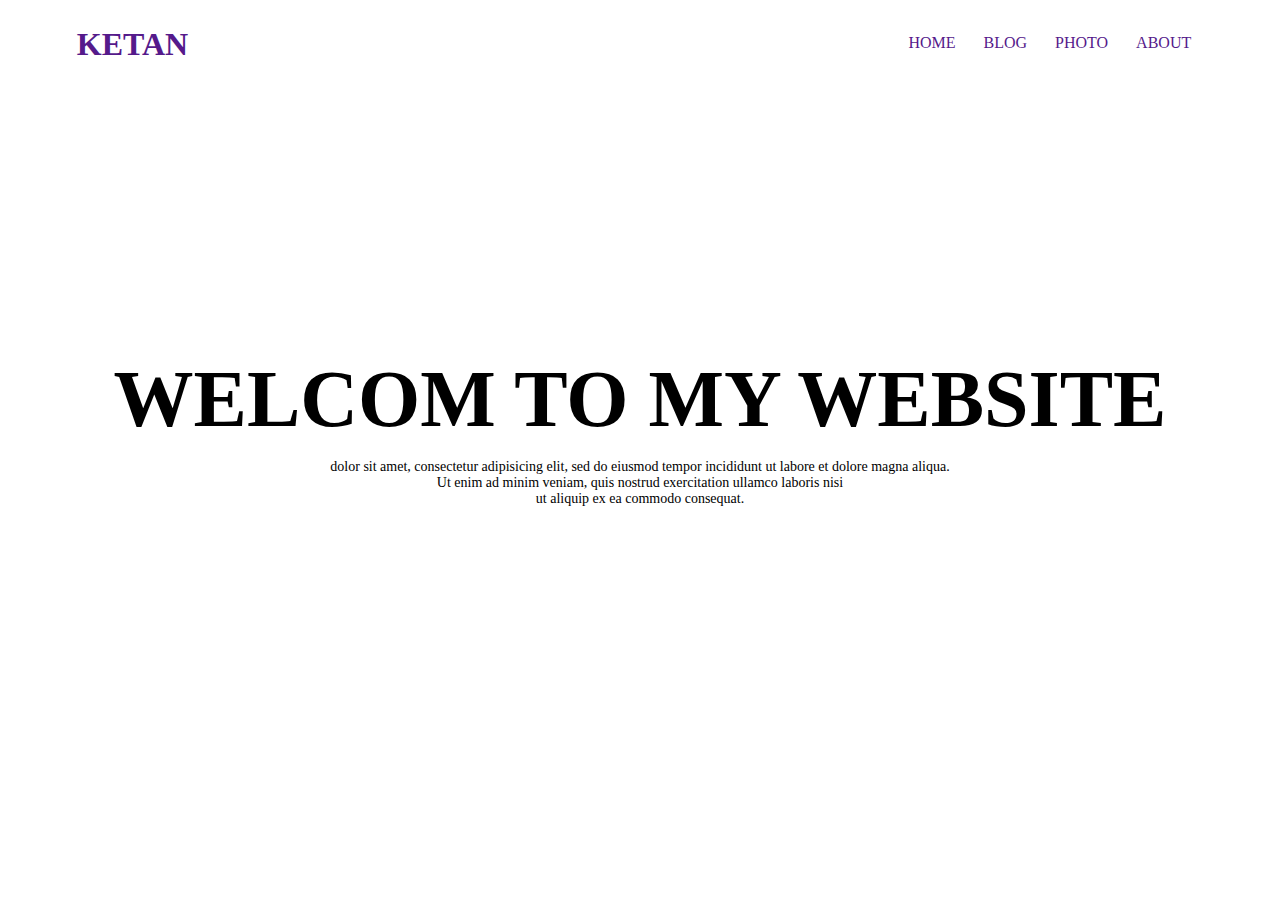
==== index.html @ 7c4f0831 "d" ====
<!DOCTYPE html>
<html>
<head><meta charset="utf-8">
    <meta name="viewport" content="width=device-width, initial-scale=1.0">
    <title>esy </title>
    <link rel="stylesheet" type="text/css" href="style.css">
    <link rel="stylesheet" type="text/css" href="https://stackpath.bootstrapcdn.com/font-awesome/4.7.0/css/font-awesome.min.css">
</head>
<body>
<section class="header">
    <nav class="">
        <a href="" class="mono" style="list-style: none;text-decoration: none;color: whte;font-weight: bolder;font-size: 2rem;">KETAN</a>
       <div class="nav-link" id="navLink">
        <i class="fa fa-times" onclick="hidemenu()" ></i>
        <ul>
            <li><a href="">HOME</a></li>
            <li><a href="">BLOG</a></li>
            <li><a href="">PHOTO</a></li>
            <li><a href="">ABOUT</a></li>
        </ul>
        </div>
        <i class="fa fa-bars" onclick="showmenu()"></i>
    </nav>
    <div class="text-box">
        <h1>welcom to my website</h1>
        <p> dolor sit amet, consectetur adipisicing elit, sed do eiusmod
        tempor incididunt ut labore et dolore magna aliqua.<br> Ut enim ad minim veniam,
        quis nostrud exercitation ullamco laboris nisi<br> ut aliquip ex ea commodo
        consequat. </p>
        
    </div>
    
</section>




<script >
     var navLink = document.getElementById("navLink");
     function showmenu(){
        navLink.style.right="0";
     }
     function hidemenu(){
        navLink.style.right="-300px"
     }

</script>
</body>
</html>
---- style.css ----
*{padding:0;
margin: 0;
}
/*nav*/
.header{overflow: hidden;
	min-height: 100vh;
	width: 100%;
}
nav{
	display: flex;
	justify-content: space-between;
	padding:2% 6%;
	align-items: center;
}

.nav-link{
	flex:1;
	text-align: right;
}

nav .nav-link ul li{
	display: inline-block;list-style: none;
	padding: 8px 12px;
	position: relative;
}
nav .nav-link ul li::after{
	content:'' ;
	width: 0%;
	height: 2px;
	background-color: #f44336;
	display: block;
	margin:auto;
	transition: 0.6s;
}

nav .nav-link ul li a{
	text-decoration: none;


}

nav .nav-link ul li:hover::after{
	width: 100%;
}
/*nav end*/
.text-box{
	width: 90%;
	position: absolute;
	top:50%;
	left: 50%;
	transform: translate(-50%,-50%);
	text-align: center;
}
.text-box h1{
	font-size: 5rem;
	text-transform: uppercase;
}
.text-box p{
	font-size: 14px;
	margin: 14px 5rem 40px;
}

nav .fa{display: none;	}

@media (max-width: 700px){
	.text-box h1{
	font-size: 2rem;
	text-transform: uppercase;
}
nav .nav-link ul li{
	display: block;
}
nav .nav-link {
	position: absolute;
	background-color: #f44336;
	height: 100vh;
	width: 200px;
	top: 0;
	right: -300px;
	text-align: left;	
	z-index: 2;
	transition: 1s;
}
nav .fa{display: block;
color: black;
margin: 10px;
font-size: 22px;
cursor: pointer;}
nav .nav-link ul{
	padding: 30px;
}


}
}
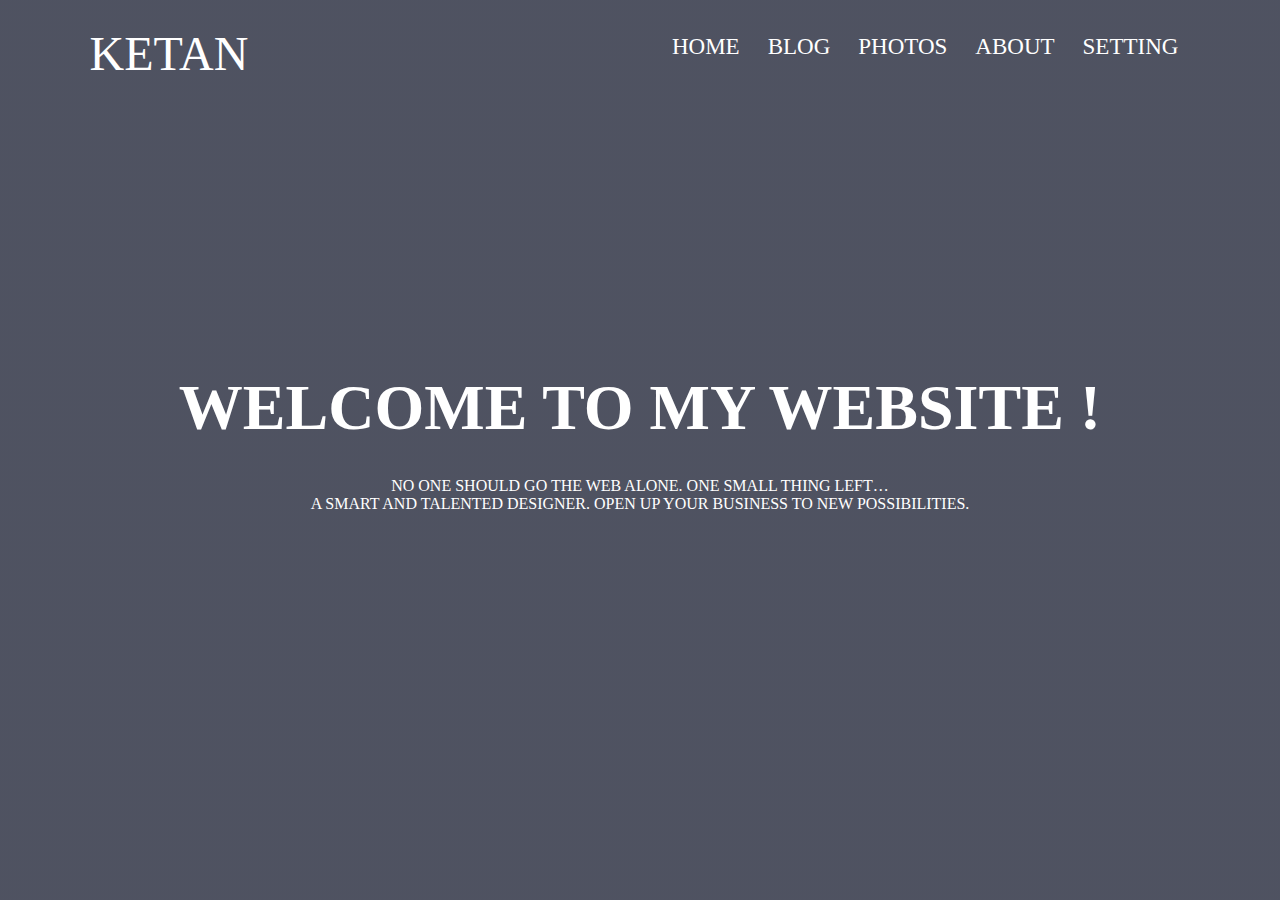
==== commit a5ca8c28: "Rename contact1.html to index.html" ====
--- a/index.html
+++ b/index.html
@@ -1,49 +1,53 @@
 <!DOCTYPE html>
 <html>
-<head><meta charset="utf-8">
-    <meta name="viewport" content="width=device-width, initial-scale=1.0">
-    <title>esy </title>
-    <link rel="stylesheet" type="text/css" href="style.css">
-    <link rel="stylesheet" type="text/css" href="https://stackpath.bootstrapcdn.com/font-awesome/4.7.0/css/font-awesome.min.css">
+<head>
+    <title>tyr</title>
+    <meta charset="utf-8">
+     <meta name="viewport" content="width=device-width, initial-scale=1.0">
+     <link rel="stylesheet" type="text/css" href="contact.css">
+     <link rel="stylesheet" type="text/css" href="https://stackpath.bootstrapcdn.com/font-awesome/4.7.0/css/font-awesome.min.css">
 </head>
 <body>
-<section class="header">
-    <nav class="">
-        <a href="" class="mono" style="list-style: none;text-decoration: none;color: whte;font-weight: bolder;font-size: 2rem;">KETAN</a>
-       <div class="nav-link" id="navLink">
-        <i class="fa fa-times" onclick="hidemenu()" ></i>
-        <ul>
-            <li><a href="">HOME</a></li>
-            <li><a href="">BLOG</a></li>
-            <li><a href="">PHOTO</a></li>
-            <li><a href="">ABOUT</a></li>
-        </ul>
-        </div>
-        <i class="fa fa-bars" onclick="showmenu()"></i>
-    </nav>
-    <div class="text-box">
-        <h1>welcom to my website</h1>
-        <p> dolor sit amet, consectetur adipisicing elit, sed do eiusmod
-        tempor incididunt ut labore et dolore magna aliqua.<br> Ut enim ad minim veniam,
-        quis nostrud exercitation ullamco laboris nisi<br> ut aliquip ex ea commodo
-        consequat. </p>
-        
-    </div>
-    
-</section>
+ <section class="header">
+     <nav>
+         <a href="" class="logo">KETAN</a>
+         <div class="nav-link" id="navLink">
+            <i class="fa fa-times"  onclick="showMenu()"></i>
+            <ul>
+                <li><a href="">home</a></li>
+                <li><a href="">blog</a></li>
+                <li><a href="">photos</a></li>
+                <li><a href="">about</a></li>
+                <li><a href="">setting</a></li>
+            </ul>
+         </div>
+        <i class="fa fa-bars" class="icon" onclick="hideMenu()"></i>
+     </nav>
+     <div class="text-box">
+        <h1>Welcome to my website !</h1>
+        <p>No one should go the web alone. One small thing left… <br>A smart and talented designer. Open up your business to new possibilities.</p>
+         
+     </div>
+ </section>
+
 
 
 
 
 <script >
-     var navLink = document.getElementById("navLink");
-     function showmenu(){
-        navLink.style.right="0";
-     }
-     function hidemenu(){
-        navLink.style.right="-300px"
-     }
+    var navLink =document.getElementById("navLink");
+    function showMenu(){
+        navLink.style.top="-700px";
+    }
+     function hideMenu(){
+        navLink.style.top="0px";
+    }
+
 
 </script>
+
+
+
+
 </body>
-</html>+</html>
--- a/contact.css
+++ b/contact.css
@@ -0,0 +1,117 @@
+*{
+	padding:0;
+	margin:0;}
+	
+.header{
+	width: 100%;
+	height: 100vh;
+	background:linear-gradient(rgba(4,9,30,.7),rgba(4,9,30,.7)),url("1358215.jpg");
+	position: relative;
+	background-size: cover;
+	background-position:center;
+}
+
+nav{
+	display: flex;
+	padding: 2% 7%;
+	justify-content: space-between;
+	text-align: center;
+
+}
+nav a{color: white;
+text-decoration: none;
+text-transform:uppercase;}
+nav .logo{font-size: 3rem;}
+.nav-link{
+	flex:1;
+	text-align: right;
+}
+.nav-link ul li{
+	list-style: none;
+	display: inline-block;
+	padding: 8px 12px;
+	position: relative;
+}
+.nav-link ul li a{
+	font-size: 23px;
+}
+.nav-link ul li::after{
+	content: '';
+	width: 0%;
+	height:2px;
+	background-color: #f44336;
+	margin: auto;
+	display:block;
+	transition: all 0.5s linear;
+}
+.nav-link ul li:hover:after{
+width: 100%
+}
+.text-box{
+	width: 100%;
+	top:50%;
+	left: 50%;
+	transform: translate(-50%,-50%);
+	position:absolute;
+	text-align: center;
+	color: white;
+}
+.text-box h1{
+	text-transform: uppercase;
+	font-size: 4rem;
+	padding-bottom: 1rem;
+
+}
+.text-box p{
+	text-transform: uppercase;
+	font-size: 1rem;
+	padding: 1rem;
+
+}
+nav .fa{
+	display: none;
+}
+
+/*//////////////////////////////////////////////*/
+@media (max-width: 700px)
+{
+	.text-box h1{
+	text-transform: uppercase;
+	font-size: 2rem;
+	padding-bottom: 0rem;}
+	.text-box p{
+	text-transform: uppercase;
+	font-size: 0.8rem;
+	padding: 1rem;
+     width: 50%;
+     padding-left: 5.5rem;}
+     .nav-link {
+     	width: 100%;
+     	min-height: 10vh;
+     	background-color: #f44336;
+     	position: absolute;
+     	top: -700px;
+     	right: 0px;
+     	text-align: right;
+     	padding-right: 40px;
+     	z-index: 1;
+     	padding-top:1rem;
+     	transition: all 1s linear;
+
+
+     }nav .logo{font-size: 2rem;
+     	z-index: 3;}
+       
+	nav .fa{display: block;
+		color: white;
+		font-size: 2rem;}
+    .nav-link ul li{
+	list-style: none;
+	display: block;
+	padding: 8px 12px;
+	
+	position: relative;
+}
+
+
+	}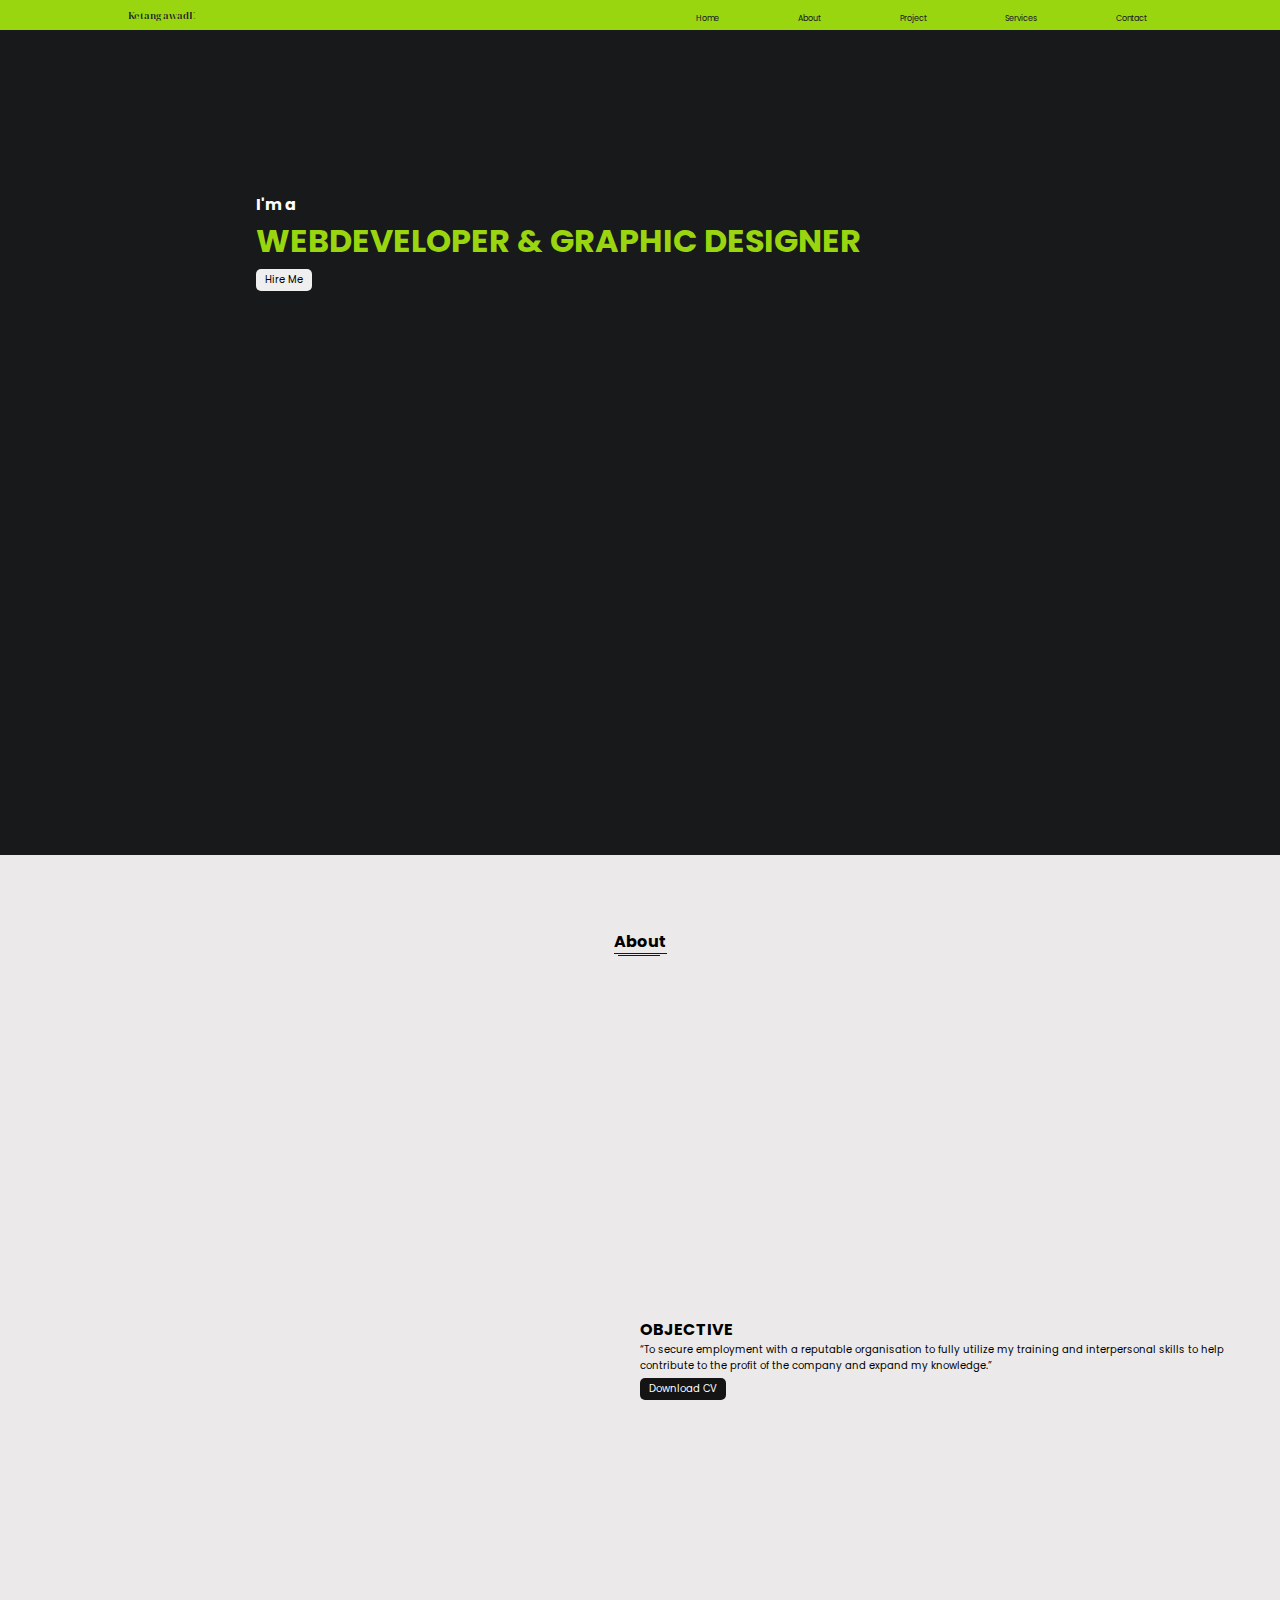
==== commit 0ed3cd59: "f" ====
--- a/index.html
+++ b/index.html
@@ -1,53 +1,81 @@
 <!DOCTYPE html>
-<html>
+<html lang="en">
 <head>
-    <title>tyr</title>
-    <meta charset="utf-8">
-     <meta name="viewport" content="width=device-width, initial-scale=1.0">
-     <link rel="stylesheet" type="text/css" href="contact.css">
-     <link rel="stylesheet" type="text/css" href="https://stackpath.bootstrapcdn.com/font-awesome/4.7.0/css/font-awesome.min.css">
+    <link rel="stylesheet" href="https://cdnjs.cloudflare.com/ajax/libs/font-awesome/4.7.0/css/font-awesome.min.css">
+    <meta charset="UTF-8">
+    <meta http-equiv="X-UA-Compatible" content="IE=edge">
+    <meta name="viewport" content="width=device-width, initial-scale=1.0">
+    <title>Document</title>
+    <link rel="stylesheet" href="style.css">
 </head>
 <body>
- <section class="header">
-     <nav>
-         <a href="" class="logo">KETAN</a>
-         <div class="nav-link" id="navLink">
-            <i class="fa fa-times"  onclick="showMenu()"></i>
-            <ul>
-                <li><a href="">home</a></li>
-                <li><a href="">blog</a></li>
-                <li><a href="">photos</a></li>
-                <li><a href="">about</a></li>
-                <li><a href="">setting</a></li>
-            </ul>
-         </div>
-        <i class="fa fa-bars" class="icon" onclick="hideMenu()"></i>
-     </nav>
-     <div class="text-box">
-        <h1>Welcome to my website !</h1>
-        <p>No one should go the web alone. One small thing left… <br>A smart and talented designer. Open up your business to new possibilities.</p>
-         
-     </div>
- </section>
+   <section class="header" id="home">
+       <div class="navbar" >
+           <div class="left" >
+               <div class="logo" >KetangawadE</div>
+           </div>
+           <div class="right " >
+               <ul class="bg" >
+                   <li><a href="#home">Home<i class="fa fa-home fa2"></i></a></li>
+                   <li><a href="#about">About<i class="fa fa-user fa2"></i></a></li>
+                   <li><a href="index.html">Project<i class="fa fa-book fa2"></i></a></li>
+                   <li><a href="index.html">Services<i class="fa fa-server fa2"></i></a></li>
+                   <li><a href="index.html">Contact<i class=" fa fa-phone fa2"></i></a></li>
+               </ul>
+           </div>
+       </div>
+       <div class="container">
+                <div class="hero">
+                    <a href="index.html"><h1>I'm a <br><span>WEBDEVELOPER & GRAPHIC DESIGNER</span></h1></a>
+                  <div>
+                    <a href=""><button type="button">Hire Me </button></a>
+                    <!-- <a href="./_Resume (18).pdf" ><button type="button">Download CV</button></a> -->
+                  </div>
+                        
+                    
+                </div>
+
+
+       </div>
+   </section>
+
+
+
+   <section class="two" id="about"> 
+      <div class="container-2">
+          <div class="" >
+              <div class="title"><h3>About</h3></div>
+              <div class="col">
+                  <div class="col-1">
+                      <img src="./fff.jpg" alt="">
+                  </div>
+                  <div class="col-2 " >
+                    <h1>OBJECTIVE</h1>
+                    <p>
+                        “To secure employment with a reputable organisation
+                        to fully utilize my training and interpersonal skills to
+                        help contribute to the profit of the company and
+                        expand my knowledge.”
+                        </p>
+                    <a href="./_Resume (18).pdf" ><button class="btn" type="button">Download CV</button></a>
+
+                  </div>
+              </div>
+          </div>
+      </div>
+   </section>
+</body>
+</html>
 
 
 
 
 
-<script >
-    var navLink =document.getElementById("navLink");
-    function showMenu(){
-        navLink.style.top="-700px";
-    }
-     function hideMenu(){
-        navLink.style.top="0px";
-    }
-
-
-</script>
 
 
 
 
-</body>
-</html>
+
+
+
+
--- a/style.css
+++ b/style.css
@@ -0,0 +1,404 @@
+/* ***************************FONT*****************/
+@import url('https://fonts.googleapis.com/css2?family=Poppins:wght@200;300;400;600&display=swap');
+ @import url('https://fonts.googleapis.com/css2?family=Noto+Serif+Display:wght@300&display=swap');
+/* font-family: 'Italianno', cursive;
+font-family: 'Poppins', sans-serif;
+font-family: 'Noto Serif Display', serif;  */
+*{
+    padding: 0%;
+    margin: 0;
+    box-sizing: border-box;
+    font-family: 'Poppins', sans-serif;
+    text-decoration: none;
+    list-style: none;
+    scroll-behavior: smooth;
+  
+}
+
+/* *****************navbar******************* */
+.header{
+    width: 100%;
+    min-height: 95vh;
+    background-color: rgb(24, 25, 26);
+    overflow: hidden;
+    margin-bottom:0% ;
+}
+ .navbar
+{   position: fixed;
+    width: 100%;
+    min-height: 30px;
+    color: rgb(23, 21, 41);
+    padding: 0 10%;
+    background-color: rgb(154, 214, 15);
+    align-items: center;
+    display: flex;
+}
+
+.navbar .left
+{
+    transition: all 0.4s ease-in-out;
+
+    width: 55%;
+    float: left;
+}
+.navbar .left .logo
+{font-family: 'Noto Serif Display', serif;
+font-size: 0.6rem;
+font-weight: 600;
+}
+
+
+
+.navbar .right
+{
+    transition: all 0.4s ease-in-out;
+
+    width: 45%;
+    float: left;
+}
+.navbar .right ul
+{
+    transition: all 0.4s ease-in-out;
+
+    display: flex;
+    justify-content: space-between;
+}
+.navbar .right ul li
+{
+    transition: all 0.4s ease-in-out;
+
+    position: relative;
+}
+
+.navbar .right ul li a
+{
+    color: rgb(23, 21, 41);
+    font-size: 0.5rem;
+
+    padding: 00.1rem 0.3rem;
+    border-radius: 5px;
+    transition: all 0.4s ease;
+    z-index: 1;
+}
+.navbar .right ul li a:hover
+{
+    color: rgb(154, 214, 15);
+    z-index: 2;
+
+}
+.fa{
+    display: none;
+}
+
+.navbar .right ul li::before{
+    content: '';
+    position: absolute;
+    width: 0%;
+    height: 0;
+    padding: 00.2rem 0.3rem;
+    border-radius: 5px;
+    bottom: 5%;
+    left: -15%;
+    /* background-color: rgb(24, 25, 26); */
+    color: rgb(154, 214, 15);
+    transition: all 0.4s ease;
+
+    z-index: -2;
+
+
+
+}
+
+.navbar .right ul li:hover::before
+
+{
+    width: 100%;
+    height: 10px;
+    background-color: rgb(76, 78, 78);
+    color: rgb(154, 214, 15);
+
+}
+
+.container{
+  padding:15% 20% ;
+}
+.container .hero h1
+
+{
+    color: white;
+    font-size: 1rem;
+}
+
+.container .hero h1 span
+
+{
+    color:rgb(154, 214, 15);
+    font-size: 2rem;
+}
+
+button{
+    padding: 2px 8px;
+    border-radius: 5px;
+    outline: none;border: 1px solid transparent;
+    transition: all 0.5s ease;
+    font-size: 10px;
+}
+button:hover{
+
+    color:rgb(154, 214, 15) ;
+    background-color: transparent;
+    border:1px solid rgb(154, 214, 15);
+
+}
+/* *****************************************************two */
+.two{
+    width: 100%;
+    min-height:60vh ;
+    background: rgb(235, 233, 233);
+   padding-top:2% ;
+
+}
+.container-2
+{
+    margin-top: 3rem;
+}
+
+.title
+
+{
+    width: 100%;
+    height: 30%;
+    display: flex;
+    align-items: center;
+    justify-content: center;
+}
+.title h3
+{ position: relative;
+    font-size: 1rem;
+    color: rgb(24, 25, 26)rgb(24, 25, 26);
+}
+
+.title h3::after
+{
+    content: '';
+    position: absolute;
+    width: 100%;
+    height: 1px;
+    background-color: rgb(24, 25, 26);
+    left: 0%;
+    bottom: 0%;
+}
+.title h3::before
+{
+    content: '';
+    position: absolute;
+    width: 80%;
+    height: 1px;
+    background-color: rgb(24, 25, 26);
+    left: 8%;
+    bottom: -10%;
+  
+
+}
+.col
+{
+    width: 100%;
+   padding:1rem 1rem;
+   min-height: 90vh;
+   display: flex;
+   align-items: center;
+   
+}
+.col .col-1
+{
+    width: 50%;
+    height: auto;
+    float: left;
+    overflow: hidden;
+    display: flex;
+justify-content: center;
+}
+.col .col-2
+{
+    width: 50%;
+    height: auto;
+    float: left;
+    overflow: hidden;
+
+}
+.col .col-1 img
+{
+width: 100px;
+
+}
+.col .col-2 h1{
+    font-size: 1rem;
+}
+
+.col .col-2 p
+{
+ font-size: 10px;
+}
+.btn
+{
+    background-color: rgb(20, 20, 20);
+    color: white;
+}
+.btn:hover
+{
+    background-color: transparent;
+    color: rgb(27, 25, 25);
+    border: 1px solid rgb(27, 25, 25);
+}
+/* *****************************************************************************600 */
+@media only screen and (max-width: 600px) 
+{
+    
+    
+    /*-------------------------------------------two */
+    .col{
+        display: flex;
+        align-items: center;
+        justify-content: center;
+        flex-direction: column;
+       padding: 4rem;
+       padding-top: 0%;
+    }
+    .col .col-1{
+      
+     margin-top: 0;
+     margin-bottom: 1rem;
+     
+        
+    }
+    .col .col-2{
+        width: 100%;
+        float: right;
+        align-items: center;
+    }
+    .col .col-2 p
+{
+ font-size: 10px;
+ text-align: center;
+ margin-top: 1rem;
+
+
+}
+    
+.col .col-2 h1
+{
+    text-align: center;
+}
+    
+    
+    
+   a{
+       margin-top: 2rem;
+        align-items: center;
+        justify-content: center;
+       display: flex;
+       text-align: center;
+      
+    }
+    
+    
+    
+    
+    
+    
+    
+    
+    
+    
+    
+    
+    .hero{
+        padding-top:50% ;
+    }
+    
+    .navbar .left
+    {
+        
+        width:100%;
+        float: left;
+    }
+
+    .navbar .left .logo
+    {
+        padding-top:0.5rem ;
+        justify-content: center;
+        text-align: center;
+    }
+    .navbar .right
+{
+    transition: all 0.4s ease-in-out;
+
+    width: 100%;
+    float: left;
+}
+.navbar{
+    display: block;
+}
+
+
+
+
+/* *******************************************************************************300 */
+
+@media only screen and (max-width: 300px) 
+{
+    .navbar .right ul
+{
+    display: block;
+    justify-content: space-between;
+    text-align:left;
+
+}
+.navbar{
+    height: 30px;
+}
+.navbar .right ul li:hover::before
+
+{
+    width: 100%;
+    height: 10px;
+    background-color: rgb(76, 78, 78);
+    color: rgb(154, 214, 15);
+
+}
+.navbar .right .bg
+{
+ position: fixed;
+ left: -17%;
+ top: 30vh;
+ z-index: -1;
+    width: 23%;
+    height: 15ccccvh;
+    background-color: rgb(154, 214, 15);
+    overflow: hidden;
+}
+.navbar .right .bg:hover
+{
+    left:0;
+}
+.fa{
+   margin-left:10px ;
+    display: block;
+}
+.fa1{
+    margin-left:6px ;   
+ }
+ .fa2{
+     position: absolute;
+    margin-left: 3rem ;   
+    margin-top:5% ;
+ }
+a{
+    font-size: 1rem;
+}
+
+.navbar .right ul li a{
+    font-size: 10px;
+    display: flex;
+}
+}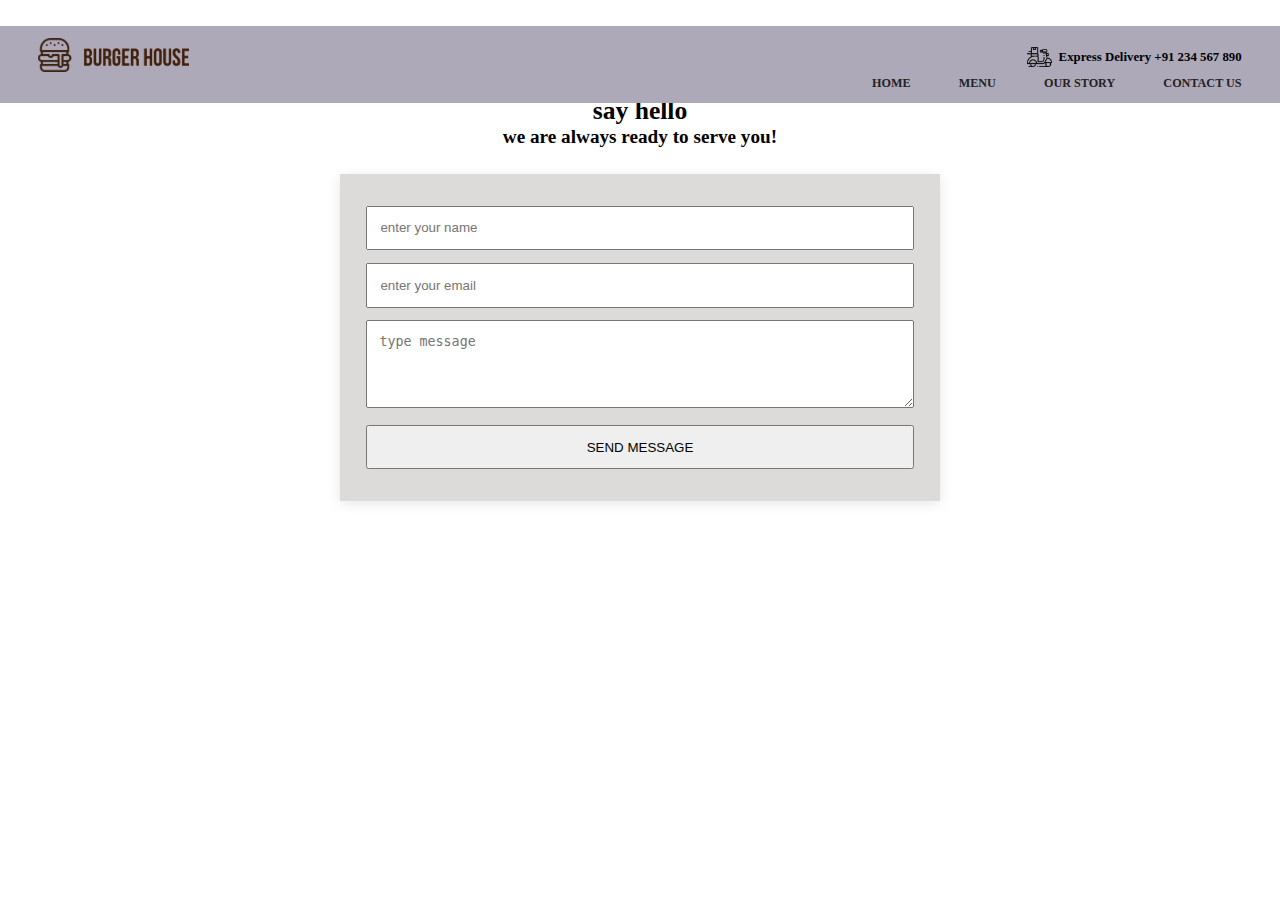
==== commit 6d8b76ba: "y" ====
--- a/index.html
+++ b/index.html
@@ -1,71 +1,66 @@
 <!DOCTYPE html>
 <html lang="en">
 <head>
-    <link rel="stylesheet" href="https://cdnjs.cloudflare.com/ajax/libs/font-awesome/4.7.0/css/font-awesome.min.css">
     <meta charset="UTF-8">
     <meta http-equiv="X-UA-Compatible" content="IE=edge">
     <meta name="viewport" content="width=device-width, initial-scale=1.0">
-    <title>Document</title>
-    <link rel="stylesheet" href="style.css">
+    <title>onmline mill</title>
+
+    <link rel="stylesheet" href="css/style.css">
+
+  <!-- <link rel="stylesheet" href="https://cdnjs.cloudflare.com/ajax/libs/bootstrap/4.6.1/css/bootstrap.min.css"> -->
+
+    <link rel="stylesheet" href="https://cdnjs.cloudflare.com/ajax/libs/font-awesome/5.15.4/css/all.min.css">
+    
 </head>
 <body>
-   <section class="header" id="home">
-       <div class="navbar" >
-           <div class="left" >
-               <div class="logo" >KetangawadE</div>
-           </div>
-           <div class="right " >
-               <ul class="bg" >
-                   <li><a href="#home">Home<i class="fa fa-home fa2"></i></a></li>
-                   <li><a href="#about">About<i class="fa fa-user fa2"></i></a></li>
-                   <li><a href="index.html">Project<i class="fa fa-book fa2"></i></a></li>
-                   <li><a href="index.html">Services<i class="fa fa-server fa2"></i></a></li>
-                   <li><a href="index.html">Contact<i class=" fa fa-phone fa2"></i></a></li>
-               </ul>
-           </div>
-       </div>
-       <div class="container">
-                <div class="hero">
-                    <a href="index.html"><h1>I'm a <br><span>WEBDEVELOPER & GRAPHIC DESIGNER</span></h1></a>
-                  <div>
-                    <a href=""><button type="button">Hire Me </button></a>
-                    <!-- <a href="./_Resume (18).pdf" ><button type="button">Download CV</button></a> -->
-                  </div>
-                        
-                    
-                </div>
+ 
 
+  <header class="padd">
+    
+    <div class="nav1">
 
-       </div>
-   </section>
+      <div class="img">
+        <img src="img/logo.png" alt="logo burger">
+      </div>
+      
+      
+      
+        <div class="content">
+          <img src="img/Vector Smart Object b.png" alt="">
+          <h2>Express Delivery +91 234 567 890 </h2>
+        </div>
 
+    </div>
 
+    <div class="nav">
 
-   <section class="two" id="about"> 
-      <div class="container-2">
-          <div class="" >
-              <div class="title"><h3>About</h3></div>
-              <div class="col">
-                  <div class="col-1">
-                      <img src="./fff.jpg" alt="">
-                  </div>
-                  <div class="col-2 " >
-                    <h1>OBJECTIVE</h1>
-                    <p>
-                        “To secure employment with a reputable organisation
-                        to fully utilize my training and interpersonal skills to
-                        help contribute to the profit of the company and
-                        expand my knowledge.”
-                        </p>
-                    <a href="./_Resume (18).pdf" ><button class="btn" type="button">Download CV</button></a>
+      <ul>
+        <a href="#home">home</a>
+        <a href="#menu">menu</a>
+        <a href="#our story">our story</a>
+        <a href="#contact us">contact us</a>
+      </ul>
 
-                  </div>
-              </div>
-          </div>
-      </div>
-   </section>
-</body>
-</html>
+    </div>
+  </header>
+ 
+
+<div class="contact-title">
+  <h1>say hello</h1>
+  <h2>we are always ready to serve you!</h2>
+</div>
+
+<div class="contact-form">
+  <form action="contact-form-handler.php" id="contact-form" method="post">
+
+    <input type="text" name="name" class="form-control" placeholder="enter your name "  required><br>
+    <input type="email" name="email" class="form-control" placeholder="enter your email " required><br>
+    <textarea name="message" class="form-control"  placeholder="type message "   rows="4" required></textarea><br>
+    <input type="submit" class="form-control submit"  value="SEND MESSAGE">
+    
+  </form>
+</div>
 
 
 
@@ -79,3 +74,14 @@
 
 
 
+
+
+
+
+
+
+  <script src="script.js"></script>
+
+  <script src="https://cdnjs.cloudflare.com/ajax/libs/jquery/3.6.0/jquery.min.js"></script>
+</body>
+</html>
--- a/css/style.css
+++ b/css/style.css
@@ -0,0 +1,158 @@
+* {
+  padding: 0rem;
+  margin: 0rem;
+  -webkit-box-sizing: border-box;
+          box-sizing: border-box;
+  text-decoration: none;
+  -webkit-transition: all .2s linear;
+  transition: all .2s linear;
+}
+
+img {
+  width: 100%;
+}
+
+.padd {
+  padding: .5rem 5rem;
+}
+
+header {
+  width: 100%;
+  left: 0%;
+  top: 0;
+  position: fixed;
+  background: #ada9b9;
+  margin-top: 2rem;
+}
+
+header .nav1 {
+  display: -webkit-box;
+  display: -ms-flexbox;
+  display: flex;
+  width: 100%;
+  -webkit-box-align: center;
+      -ms-flex-align: center;
+          align-items: center;
+}
+
+header .nav1 .img {
+  width: 100%;
+}
+
+header .nav1 .img img {
+  width: 25%;
+  min-width: 100px;
+}
+
+header .nav1 .content {
+  width: 100%;
+  display: -webkit-box;
+  display: -ms-flexbox;
+  display: flex;
+  -webkit-box-align: center;
+      -ms-flex-align: center;
+          align-items: center;
+  -webkit-box-pack: right;
+      -ms-flex-pack: right;
+          justify-content: right;
+}
+
+header .nav1 .content img {
+  width: 3.58%;
+  min-width: 25px;
+  margin-right: .5rem;
+}
+
+header .nav1 .content h2 {
+  font-size: 1rem;
+}
+
+header .nav {
+  width: 100%;
+}
+
+header .nav ul {
+  display: -webkit-box;
+  display: -ms-flexbox;
+  display: flex;
+  -webkit-box-pack: end;
+      -ms-flex-pack: end;
+          justify-content: end;
+}
+
+header .nav ul a {
+  margin-left: 4%;
+  font-size: .95rem;
+  text-transform: uppercase;
+  color: #222;
+  display: inline-block;
+  font-weight: bold;
+}
+
+.contact-title {
+  text-align: center;
+  margin-top: 7.5rem;
+}
+
+.contact-form {
+  text-align: center;
+  margin-top: 2rem;
+  width: 600px;
+  background: #dddada;
+  margin: 2rem auto;
+  padding: 2rem;
+  -webkit-box-shadow: 0 0.2rem 1rem rgba(0, 0, 0, 0.1);
+          box-shadow: 0 0.2rem 1rem rgba(0, 0, 0, 0.1);
+}
+
+.contact-form .form-control {
+  width: 100%;
+  margin: .5rem 0;
+  padding: 1rem;
+}
+
+@media (max-width: 1400px) {
+  html {
+    font-size: 0.8rem;
+  }
+  .padd {
+    padding: 1rem 3rem;
+  }
+}
+
+@media (max-width: 1200px) {
+  html {
+    font-size: 0.8rem;
+  }
+  .padd {
+    padding: 1rem 3rem;
+  }
+}
+
+@media (max-width: 991px) {
+  html {
+    font-size: 0.7rem;
+  }
+  .padd {
+    padding: 1rem 2rem;
+  }
+}
+
+@media (max-width: 768px) {
+  html {
+    font-size: 0.6rem;
+  }
+  .padd {
+    padding: 1rem 1.5rem;
+  }
+}
+
+@media (max-width: 450px) {
+  html {
+    font-size: 0.55rem;
+  }
+  .padd {
+    padding: 1rem;
+  }
+}
+/*# sourceMappingURL=style.css.map */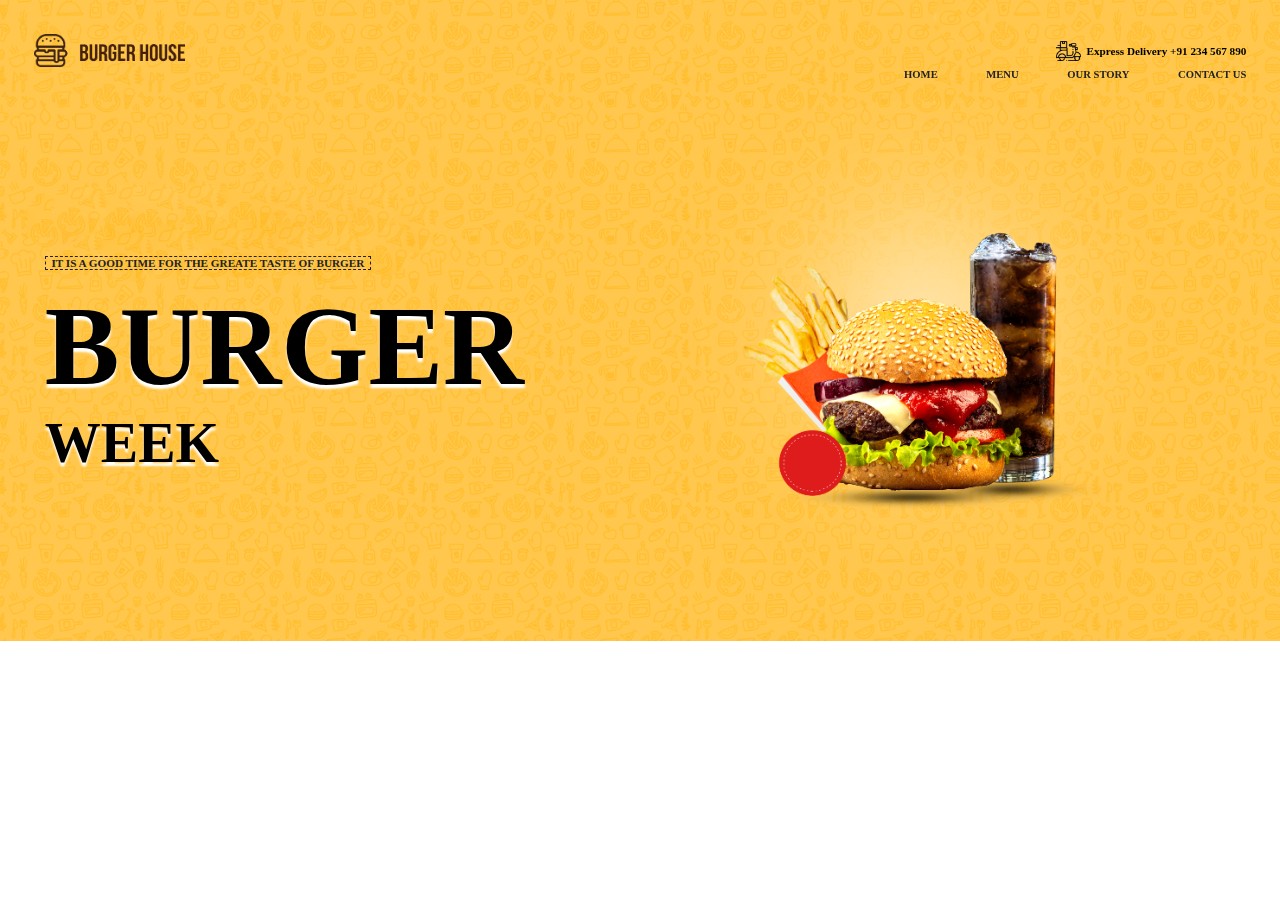
==== commit 364e59e5: "d" ====
--- a/index.html
+++ b/index.html
@@ -35,6 +35,8 @@
 
     <div class="nav">
 
+
+      <a id="menu" href="#" class="fas fa-bars"></a>
       <ul>
         <a href="#home">home</a>
         <a href="#menu">menu</a>
@@ -46,22 +48,25 @@
   </header>
  
 
-<div class="contact-title">
-  <h1>say hello</h1>
-  <h2>we are always ready to serve you!</h2>
-</div>
 
-<div class="contact-form">
-  <form action="contact-form-handler.php" id="contact-form" method="post">
+<section class="home" id="home">
 
-    <input type="text" name="name" class="form-control" placeholder="enter your name "  required><br>
-    <input type="email" name="email" class="form-control" placeholder="enter your email " required><br>
-    <textarea name="message" class="form-control"  placeholder="type message "   rows="4" required></textarea><br>
-    <input type="submit" class="form-control submit"  value="SEND MESSAGE">
-    
-  </form>
-</div>
 
+  <div class="content">
+    <div class="text">
+       <h2 class="smalllhead">it is a good time for the greate taste of burger</h2>
+      <h1 class="heading-home">burger</h1>
+      <h1 class="heading-home second">week</h1>
+    </div>
+    <div class="image">
+
+      <img src="img/all burguer.png" alt="">
+
+    </div>
+  </div>
+
+</section>
+ 
 
 
 
--- a/css/style.css
+++ b/css/style.css
@@ -21,7 +21,6 @@
   left: 0%;
   top: 0;
   position: fixed;
-  background: #ada9b9;
   margin-top: 2rem;
 }
 
@@ -69,6 +68,13 @@
 
 header .nav {
   width: 100%;
+}
+
+header .nav a {
+  font-size: 1.8rem;
+  float: right;
+  color: #222;
+  display: none;
 }
 
 header .nav ul {
@@ -89,70 +95,201 @@
   font-weight: bold;
 }
 
-.contact-title {
-  text-align: center;
-  margin-top: 7.5rem;
-}
-
-.contact-form {
-  text-align: center;
-  margin-top: 2rem;
-  width: 600px;
-  background: #dddada;
-  margin: 2rem auto;
-  padding: 2rem;
-  -webkit-box-shadow: 0 0.2rem 1rem rgba(0, 0, 0, 0.1);
-          box-shadow: 0 0.2rem 1rem rgba(0, 0, 0, 0.1);
-}
-
-.contact-form .form-control {
-  width: 100%;
-  margin: .5rem 0;
-  padding: 1rem;
+section {
+  padding: 2rem 5rem;
+}
+
+.home {
+  background: url(..//img/bg.png) no-repeat;
+  background-position: center;
+  background-size: cover;
+  padding-top: 9rem;
+}
+
+.home .content {
+  display: -webkit-box;
+  display: -ms-flexbox;
+  display: flex;
+  -webkit-box-align: center;
+      -ms-flex-align: center;
+          align-items: center;
+  -webkit-box-pack: center;
+      -ms-flex-pack: center;
+          justify-content: center;
+  text-transform: uppercase;
+}
+
+.home .content .text {
+  width: 100%;
+}
+
+.home .content .text .smalllhead {
+  font-size: 1rem;
+  border: 0.1rem dashed #222;
+  color: #222;
+  display: inline-block;
+  padding: 0 .5rem;
+  margin: 1rem 0;
+}
+
+.home .content .text .heading-home {
+  font-size: 10rem;
+  text-shadow: 0 0.4rem 0.2rem #fff;
+}
+
+.home .content .text .heading-home.second {
+  font-size: 5rem;
+  font-weight: bolder;
+}
+
+.home .content .image {
+  width: 100%;
 }
 
 @media (max-width: 1400px) {
   html {
-    font-size: 0.8rem;
+    font-size: 70%;
   }
   .padd {
     padding: 1rem 3rem;
   }
+  section {
+    padding: 2rem 4rem;
+  }
 }
 
 @media (max-width: 1200px) {
   html {
-    font-size: 0.8rem;
+    font-size: 60%;
   }
   .padd {
     padding: 1rem 3rem;
   }
+  section {
+    padding: 2rem 3rem;
+  }
 }
 
 @media (max-width: 991px) {
   html {
-    font-size: 0.7rem;
+    font-size: 55%;
   }
   .padd {
     padding: 1rem 2rem;
   }
+  section {
+    padding: 2rem 2rem;
+  }
 }
 
 @media (max-width: 768px) {
   html {
-    font-size: 0.6rem;
+    font-size: 52%;
   }
   .padd {
     padding: 1rem 1.5rem;
   }
+  .home .content .text {
+    width: 50%;
+  }
+  .home .content .text .smalllhead {
+    font-size: .5rem;
+    line-height: 1rem;
+  }
+  .home .content .text .heading-home {
+    font-size: 6.2rem;
+  }
+  .home .content .text .heading-home.second {
+    font-size: 3rem;
+    font-weight: bolder;
+  }
+  .home .content .image {
+    width: 100%;
+  }
 }
 
 @media (max-width: 450px) {
+  .fa-times {
+    -webkit-transform: rotate(180deg);
+            transform: rotate(180deg);
+  }
   html {
     font-size: 0.55rem;
   }
-  .padd {
+  section {
+    padding: 2rem 1.5rem;
+  }
+  header .nav a {
+    display: block;
+  }
+  header .nav ul {
+    position: fixed;
+    right: -100%;
+    top: 8.5rem;
+    background: url(../img/bg.png);
+    -webkit-box-orient: vertical;
+    -webkit-box-direction: normal;
+        -ms-flex-direction: column;
+            flex-direction: column;
     padding: 1rem;
+    width: 50%;
+    height: 100%;
+    display: -webkit-box;
+    display: -ms-flexbox;
+    display: flex;
+    -webkit-box-align: center;
+        -ms-flex-align: center;
+            align-items: center;
+    -webkit-box-pack: start;
+        -ms-flex-pack: start;
+            justify-content: start;
+    padding-top: 10rem;
+    border: 0.1rem dashed #222;
+    border-right: none;
+  }
+  header .nav ul.active {
+    right: 0;
+  }
+  header .nav ul a {
+    display: block;
+    font-size: 1.5rem;
+    margin: 2rem 0;
+  }
+  .padd {
+    padding: 1rem;
+  }
+  .home .content {
+    display: -webkit-box;
+    display: -ms-flexbox;
+    display: flex;
+    -webkit-box-orient: vertical;
+    -webkit-box-direction: normal;
+        -ms-flex-direction: column;
+            flex-direction: column;
+    -webkit-box-align: center;
+        -ms-flex-align: center;
+            align-items: center;
+    -webkit-box-pack: center;
+        -ms-flex-pack: center;
+            justify-content: center;
+    text-align: center;
+  }
+  .home .content .text {
+    width: 100%;
+  }
+  .home .content .text .smalllhead {
+    font-size: .5rem;
+    line-height: 1rem;
+  }
+  .home .content .text .heading-home {
+    font-size: 4rem;
+  }
+  .home .content .text .heading-home.second {
+    font-size: 3rem;
+    font-weight: bolder;
+  }
+  .home .content .image {
+    width: 100%;
   }
 }
 /*# sourceMappingURL=style.css.map */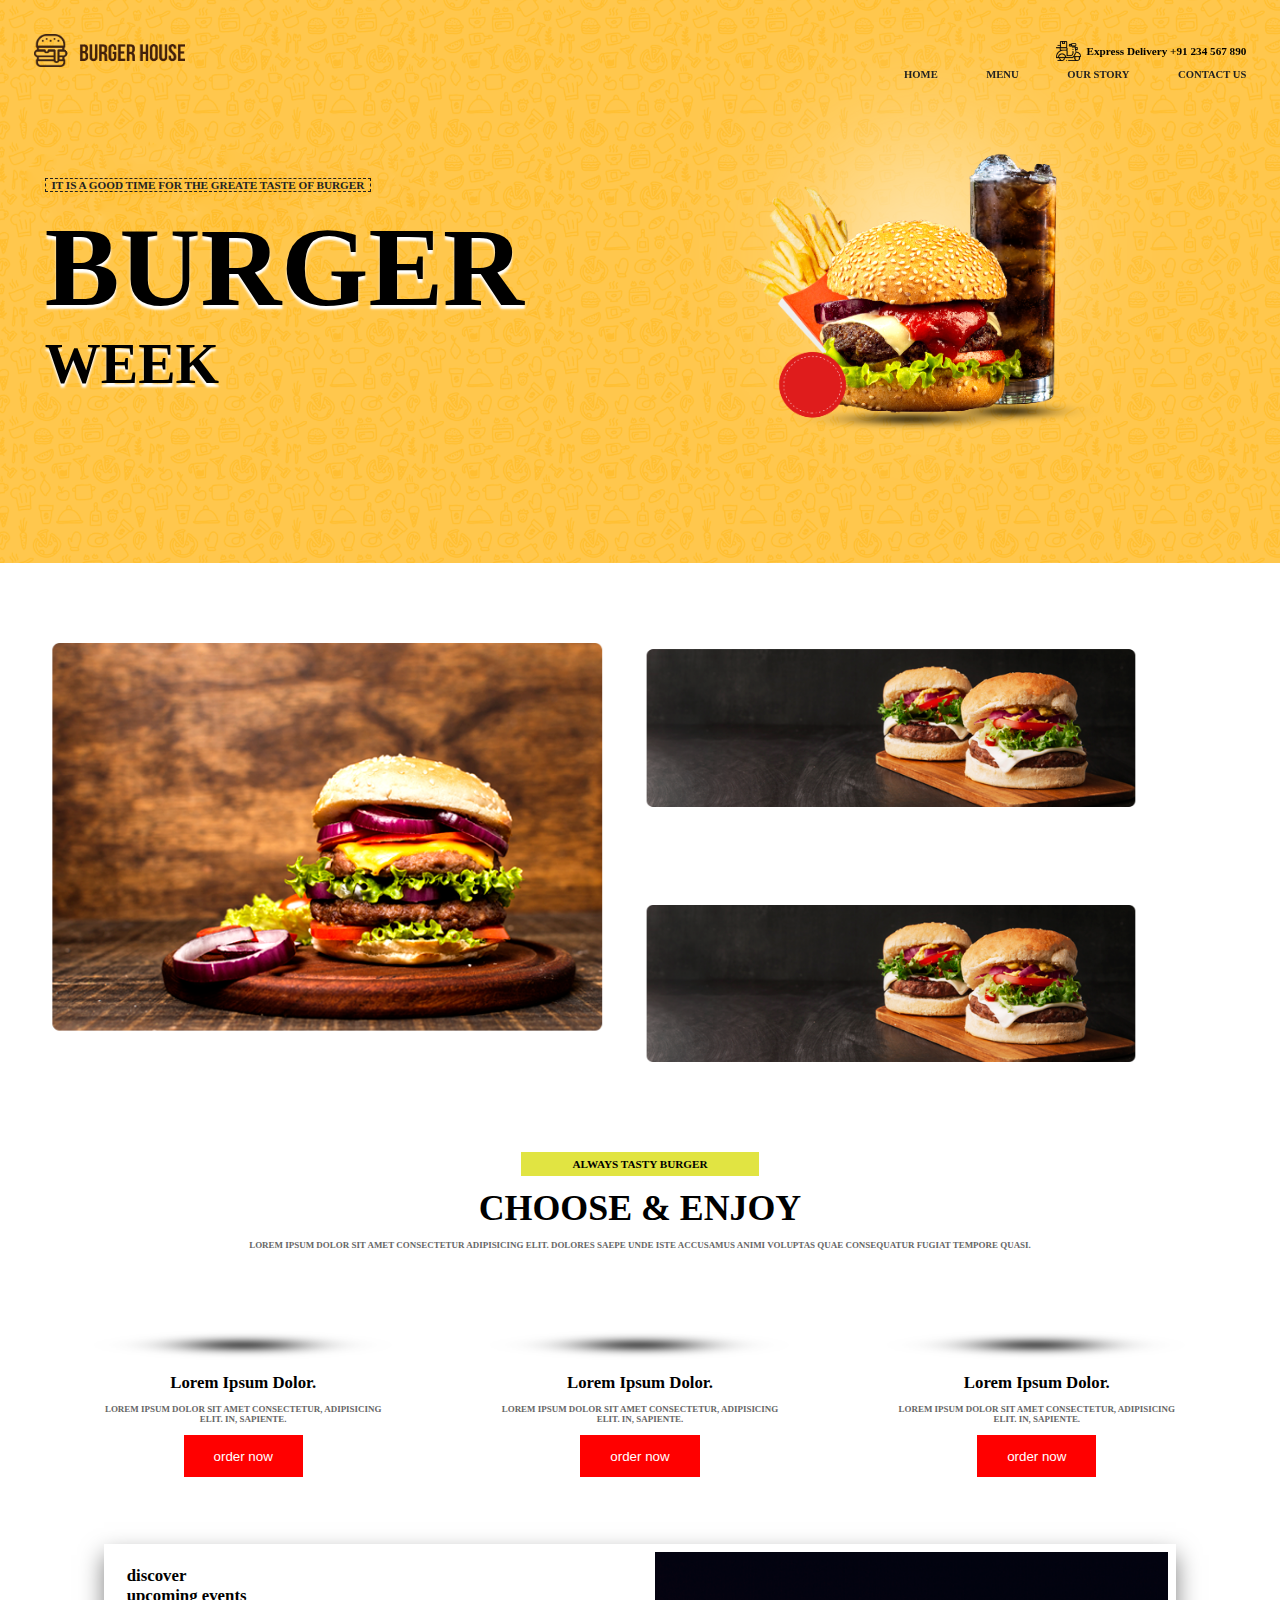
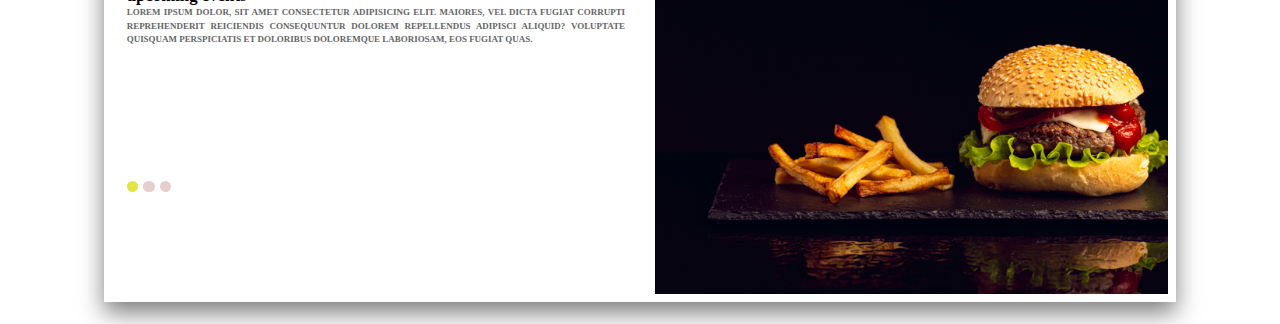
==== commit e9263917: "c" ====
--- a/index.html
+++ b/index.html
@@ -1,6 +1,7 @@
 <!DOCTYPE html>
 <html lang="en">
 <head>
+  <link rel="icon" href="img/all burguer.png">
     <meta charset="UTF-8">
     <meta http-equiv="X-UA-Compatible" content="IE=edge">
     <meta name="viewport" content="width=device-width, initial-scale=1.0">
@@ -36,7 +37,7 @@
     <div class="nav">
 
 
-      <a id="menu" href="#" class="fas fa-bars"></a>
+      <a id="menu"  class="fas fa-bars"></a>
       <ul>
         <a href="#home">home</a>
         <a href="#menu">menu</a>
@@ -68,14 +69,95 @@
 </section>
  
 
+<section class="menu" id="menu">
+
+  <div class="box">
+    <img src="img/Burger Image1.png" alt="">
+  </div>
+  <div class="box">
+    <div class="b1">
+      <img src="img/Image.png" alt="">
+     
+    </div>
+    <div class="b2">
+      <img src="img/Image.png" alt="">
+    </div>
+  </div>
+
+</section>
+
+<section>
+  <h3>always tasty burger</h3>
+  <h2 class="headline">choose & enjoy</h2>
+  <p class="para">Lorem ipsum dolor sit amet consectetur adipisicing elit. Dolores saepe unde iste accusamus animi voluptas quae consequatur fugiat tempore quasi.</p>
+</section>
 
 
+<section class="burger">
+  <div class="box">
+    <div class="s1"></div>
+    <img src="img/Burger.png" alt="">
+    <img src="img/Shadow.png" alt="">
+    <div class="s1">
+      <h4>Lorem ipsum dolor.</h4>
+    </div>
+    <div class="s1">
+      <p>Lorem ipsum dolor sit amet consectetur, adipisicing elit. In, sapiente.</p>
+    </div>
+    <div class="s1">
+      <button>order now</button>
+    </div>
+  </div>
+  <div class="box">
+    <div class="s1"></div>
+    <img src="img/Burger Image2.png" alt="">
+    <img src="img/Shadow.png" alt="">
+    <div class="s1">
+      <h4>Lorem ipsum dolor.</h4>
+    </div>
+    <div class="s1">
+      <p>Lorem ipsum dolor sit amet consectetur, adipisicing elit. In, sapiente.</p>
+    </div>
+    <div class="s1">
+      <button>order now</button>
+    </div>
+  </div>
+  <div class="box">
+    <div class="s1"></div>
+    <img src="img/Burger.png" alt="">
+    <img src="img/Shadow.png" alt="">
+    <div class="s1">
+      <h4>Lorem ipsum dolor.</h4>
+    </div>
+    <div class="s1">
+      <p>Lorem ipsum dolor sit amet consectetur, adipisicing elit. In, sapiente.</p>
+    </div>
+    <div class="s1">
+      <button>order now</button>
+    </div>
+  </div>
+</section>
 
+<section >
+<div class="bigbox">
+  <div class="box mos">
+    <h2>discover</h2>
+    <h4>upcoming events</h4>
+    <p>Lorem ipsum dolor, sit amet consectetur adipisicing elit. Maiores, vel dicta fugiat corrupti reprehenderit reiciendis consequuntur dolorem repellendus adipisci aliquid? Voluptate quisquam perspiciatis et doloribus doloremque laboriosam, eos fugiat quas.</p>
 
+    <div class="dots">
+      <div></div>
+      <div class="dd"></div>
+      <div class="dd"></div>
+    </div>
 
+  </div>
+  <div class="box bos">
+    <img src="img/Food Image.png" alt="">
+  </div>
+</div>
 
-
-
+</section>
 
 
 
--- a/css/style.css
+++ b/css/style.css
@@ -8,6 +8,11 @@
   transition: all .2s linear;
 }
 
+html {
+  scroll-behavior: smooth;
+  font-size: 90%;
+}
+
 img {
   width: 100%;
 }
@@ -100,10 +105,9 @@
 }
 
 .home {
-  background: url(..//img/bg.png) no-repeat;
+  background: url(/img/bg.png) no-repeat;
   background-position: center;
   background-size: cover;
-  padding-top: 9rem;
 }
 
 .home .content {
@@ -144,6 +148,170 @@
 
 .home .content .image {
   width: 100%;
+}
+
+.menu {
+  display: -webkit-box;
+  display: -ms-flexbox;
+  display: flex;
+  -webkit-box-align: center;
+      -ms-flex-align: center;
+          align-items: center;
+}
+
+.menu .box {
+  width: 100%;
+}
+
+.menu .box .b1, .menu .box .b2 {
+  display: block;
+  -webkit-box-align: center;
+      -ms-flex-align: center;
+          align-items: center;
+  line-height: 1rem;
+}
+
+.menu .box .b1 img, .menu .box .b2 img {
+  width: 85%;
+}
+
+.menu .box img {
+  width: 100%;
+}
+
+section h3 {
+  text-align: center;
+  font-size: 1rem;
+  font-weight: 700;
+  text-transform: uppercase;
+  width: 20%;
+  background: #e1e442;
+  padding: .5rem 2rem;
+  text-align: center;
+  display: block;
+  -webkit-box-pack: center;
+      -ms-flex-pack: center;
+          justify-content: center;
+  -webkit-box-align: center;
+      -ms-flex-align: center;
+          align-items: center;
+  margin: 1rem auto;
+}
+
+section p {
+  text-align: center;
+  font-size: 0.8rem;
+  font-weight: 700;
+  text-transform: uppercase;
+  color: #666;
+}
+
+section h2.headline {
+  text-align: center;
+  font-size: 3.2rem;
+  font-weight: 700;
+  text-transform: uppercase;
+  margin: 1rem;
+}
+
+button {
+  padding: 1rem 2.5rem;
+  background: red;
+  outline: none;
+  border: 0.2rem solid red;
+  color: white;
+}
+
+button:hover {
+  color: #111010;
+  background: transparent;
+}
+
+section.burger {
+  display: -webkit-box;
+  display: -ms-flexbox;
+  display: flex;
+}
+
+section.burger .box {
+  width: 100%;
+  padding: 2rem 4rem;
+  text-align: center;
+}
+
+section.burger .box .s1 {
+  width: 100%;
+}
+
+section.burger .box .s1 h4 {
+  text-transform: capitalize !important;
+  margin: 1rem;
+  font-size: 1.5rem;
+}
+
+section.burger .box .s1 img {
+  width: 100%;
+}
+
+section.burger .box .s1 p {
+  margin: 1rem;
+}
+
+section .bigbox {
+  width: 90%;
+  margin: 0 auto;
+  -webkit-box-shadow: 0 1rem 2rem rgba(0, 0, 0, 0.5);
+          box-shadow: 0 1rem 2rem rgba(0, 0, 0, 0.5);
+  display: -webkit-box;
+  display: -ms-flexbox;
+  display: flex;
+}
+
+section .bigbox .box {
+  width: 100%;
+}
+
+section .bigbox .box.mos {
+  padding: 2rem;
+}
+
+section .bigbox .box.mos h4 {
+  font-size: 1.5rem;
+}
+
+section .bigbox .box.mos p {
+  display: -webkit-box;
+  display: -ms-flexbox;
+  display: flex;
+  text-align: justify;
+  color: #666;
+  line-height: 1.2rem;
+}
+
+section .bigbox .box.mos .dots {
+  display: -webkit-box;
+  display: -ms-flexbox;
+  display: flex;
+  margin-top: 12rem;
+}
+
+section .bigbox .box.mos .dots div {
+  width: 1rem;
+  height: 1rem;
+  background: #e1e442;
+  border-radius: 5rem;
+  margin-right: .5rem;
+}
+
+section .bigbox .box.mos .dots div.dd {
+  background: #e6cece;
+}
+
+section .bigbox .box.bos {
+  display: -webkit-box;
+  display: -ms-flexbox;
+  display: flex;
+  padding: .7rem;
 }
 
 @media (max-width: 1400px) {
@@ -273,6 +441,7 @@
         -ms-flex-pack: center;
             justify-content: center;
     text-align: center;
+    padding-top: 15rem;
   }
   .home .content .text {
     width: 100%;
@@ -290,6 +459,119 @@
   }
   .home .content .image {
     width: 100%;
+    margin-bottom: 3rem;
+  }
+  .menu {
+    display: -webkit-box;
+    display: -ms-flexbox;
+    display: flex;
+    -webkit-box-align: center;
+        -ms-flex-align: center;
+            align-items: center;
+    -webkit-box-orient: vertical;
+    -webkit-box-direction: normal;
+        -ms-flex-direction: column;
+            flex-direction: column;
+  }
+  .menu .box {
+    width: 100%;
+  }
+  .menu .box .b1, .menu .box .b2 {
+    display: block;
+    -webkit-box-align: center;
+        -ms-flex-align: center;
+            align-items: center;
+  }
+  .menu .box .b1 img, .menu .box .b2 img {
+    width: 95%;
+    margin-left: auto;
+  }
+  .menu .box img {
+    width: 100%;
+  }
+  section {
+    width: 100%;
+  }
+  section.burger {
+    width: 100%;
+    display: -webkit-box;
+    display: -ms-flexbox;
+    display: flex;
+    -webkit-box-orient: vertical;
+    -webkit-box-direction: normal;
+        -ms-flex-direction: column;
+            flex-direction: column;
+  }
+  section.burger .box {
+    width: 100%;
+    padding: 2rem 4rem;
+    text-align: center;
+  }
+  section.burger .box .s1 {
+    width: 100%;
+  }
+  section.burger .box .s1 h4 {
+    text-transform: capitalize !important;
+    margin: 1rem;
+    font-size: 1.5rem;
+  }
+  section.burger .box .s1 img {
+    width: 100%;
+  }
+  section.burger .box .s1 p {
+    margin: 1rem;
+  }
+  section .bigbox {
+    width: 90%;
+    margin: 0 auto;
+    -webkit-box-shadow: 0 1rem 2rem rgba(0, 0, 0, 0.5);
+            box-shadow: 0 1rem 2rem rgba(0, 0, 0, 0.5);
+    display: -webkit-box;
+    display: -ms-flexbox;
+    display: flex;
+    -webkit-box-orient: vertical;
+    -webkit-box-direction: normal;
+        -ms-flex-direction: column;
+            flex-direction: column;
+  }
+  section .bigbox .box {
+    width: 100%;
+  }
+  section .bigbox .box.mos {
+    padding: 2rem;
+  }
+  section .bigbox .box.mos h4 {
+    font-size: 1.5rem;
+  }
+  section .bigbox .box.mos p {
+    display: -webkit-box;
+    display: -ms-flexbox;
+    display: flex;
+    text-align: justify;
+    color: #666;
+    line-height: 1.2rem;
+  }
+  section .bigbox .box.mos .dots {
+    display: -webkit-box;
+    display: -ms-flexbox;
+    display: flex;
+    margin-top: 12rem;
+  }
+  section .bigbox .box.mos .dots div {
+    width: 1rem;
+    height: 1rem;
+    background: #e1e442;
+    border-radius: 5rem;
+    margin-right: .5rem;
+  }
+  section .bigbox .box.mos .dots div.dd {
+    background: #e6cece;
+  }
+  section .bigbox .box.bos {
+    display: -webkit-box;
+    display: -ms-flexbox;
+    display: flex;
+    padding: .7rem;
   }
 }
 /*# sourceMappingURL=style.css.map */